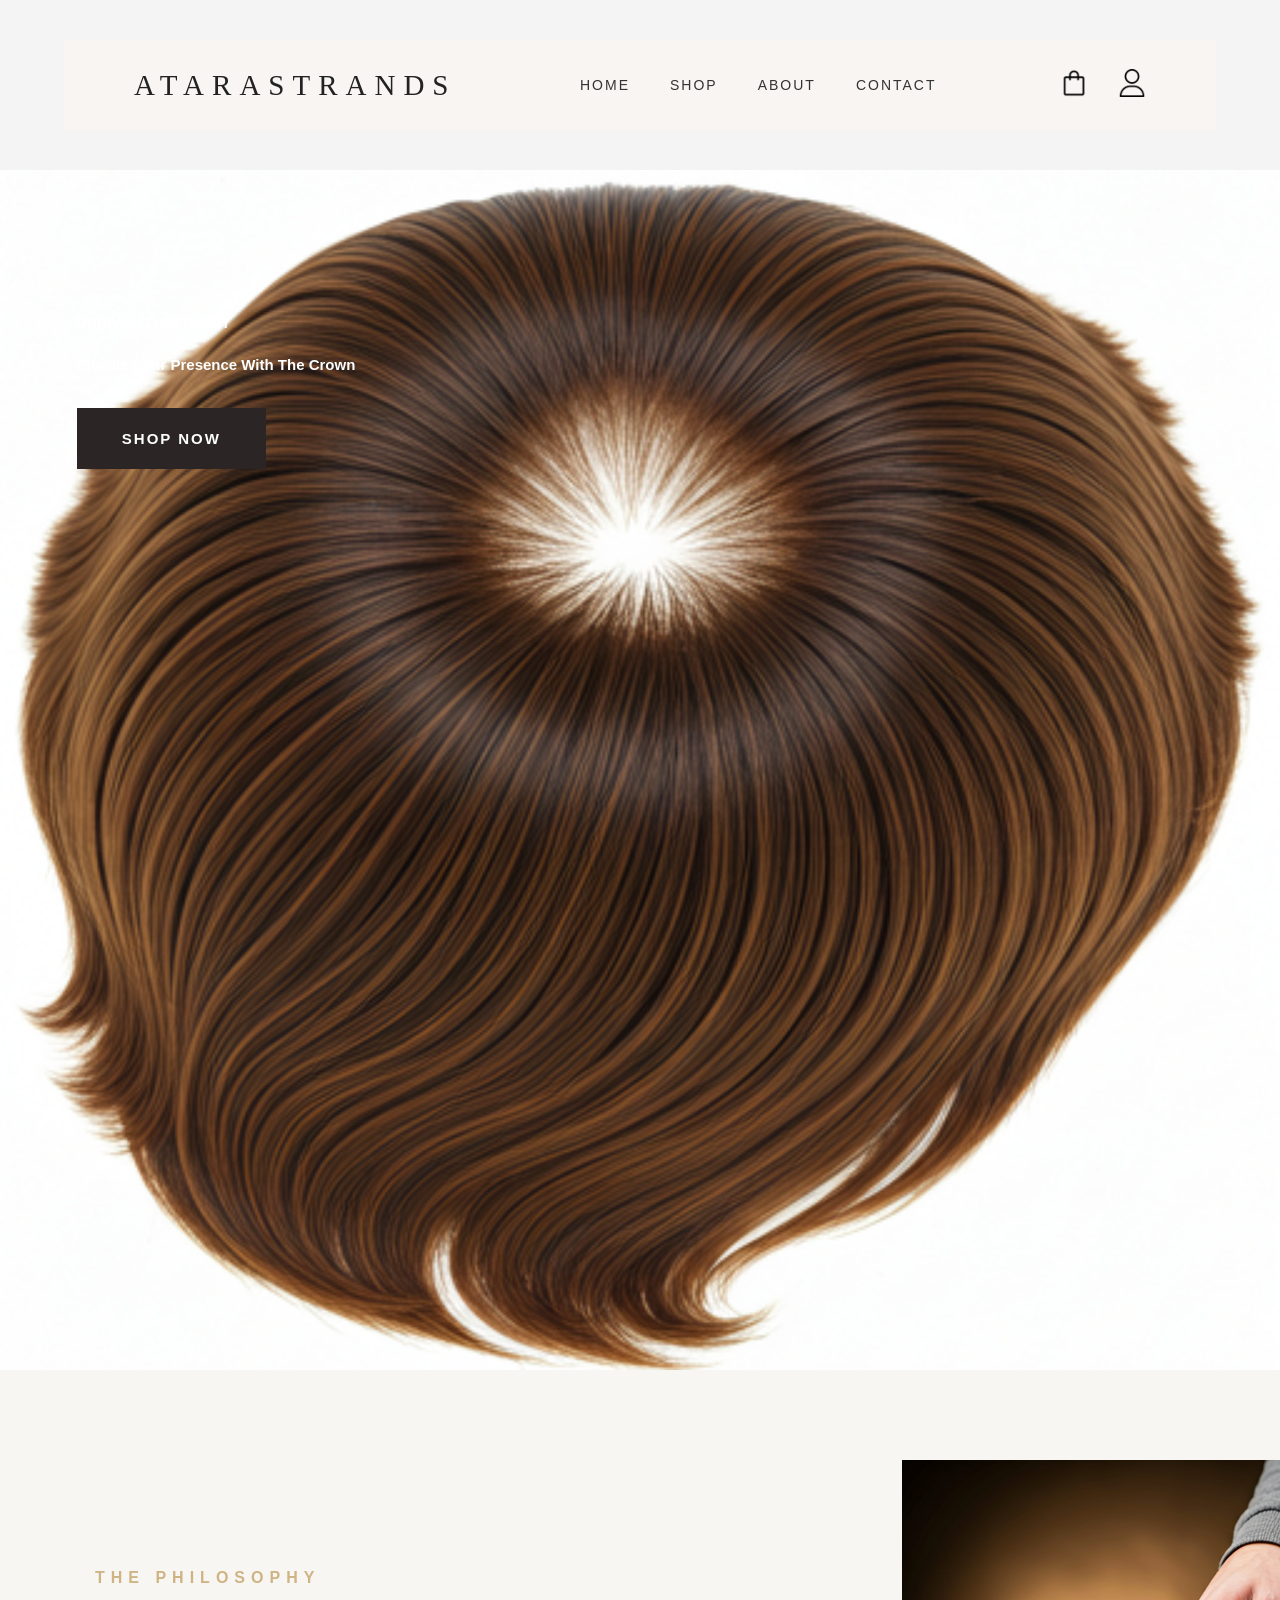
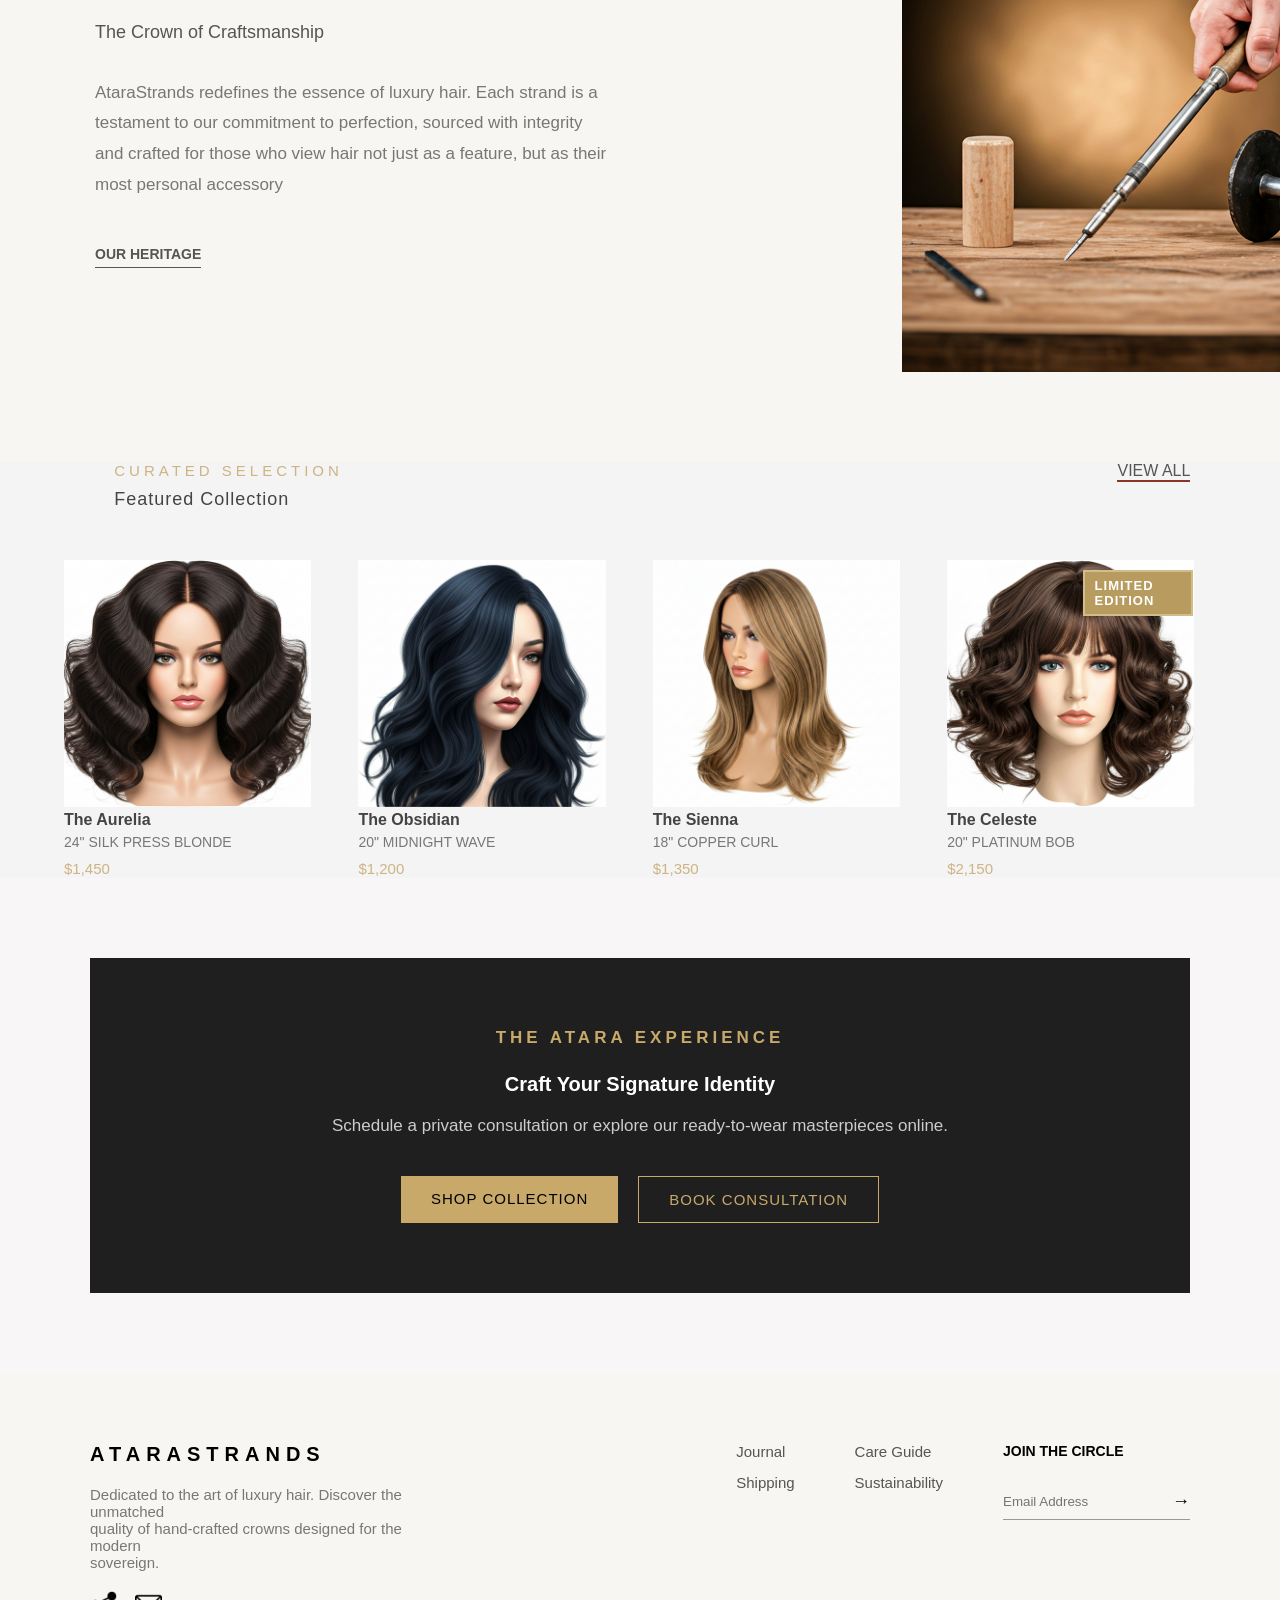
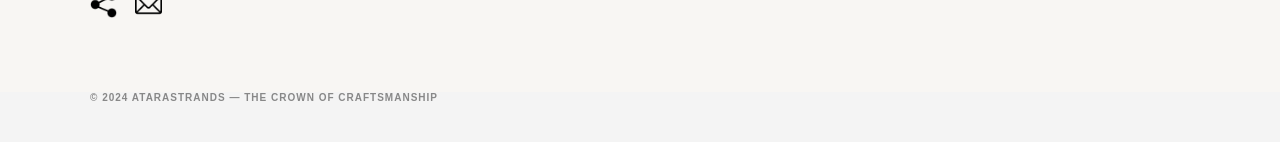
==== index.html @ b2fad08d "Initial commit" ====
<!DOCTYPE html>
<html lang="en">
<head>
    <meta charset="UTF-8">
    <meta name="viewport" content="width=device-width, initial-scale=1.0">
    <title>Atara Strands</title>
    <link rel="stylesheet" href="index.css">
    <link rel="stylesheet" href="AtaraStrandsShop.css">
    <link rel="stylesheet" href="AtaraStrandsAbout.css">
    <link rel="stylesheet" href="AtaraStrandsContact.css">
</head>
<body>
    <div class="website-container">
        <header>
        <div class="navbar">
            <div class="navleft">ATARASTRANDS</div>
            <ul class="navlinks">
                <li><a href="index.html">HOME</a></li>
                <li><a href="AtaraStrandsShop.html">SHOP</a></li>
                <li><a href="AtaraStrandsAbout.html">ABOUT</a></li>
                <li><a href="AtaraStrandsContact.html">CONTACT</a></li>
            </ul>
            <div class="icons">
                <a href=""><img src="tools/market.png" class="cart" alt=""></a>
                <a href=""><img src="tools/user.png" class="profile" alt=""></a>
                
            </div>    
        </div>
    </header>
    </div>
    
    <section class="hero">
        <div class="hero-text">
            <h4>UNRIVALED ARTISTRY</h4>
            <h5>Elevate Your Presence With The Crown</h5>
            <button class="shop">SHOP NOW</button>
        </div>
    </section>
    <section class="philosophy">
        <div class="philosophy-text">
            <h2>THE PHILOSOPHY</h2>
            <h4>The Crown of Craftsmanship</h4>
            <p>AtaraStrands redefines the essence of luxury hair. Each strand is a <br>testament to our commitment to perfection, sourced with integrity <br>and crafted for those who view hair not just as a feature, but as their <br>most personal accessory</p>

            <a href="#" class="heritage">OUR HERITAGE</a>
        </div>
        <div class="philosophy-image">
            <img src="tools/Philosophy.png" alt="Craftmanship Image">
        </div>
    </section>
    <section class="collection-section">
        <div class="collection-header">
            <div>
                <h4>CURATED SELECTION</h4>
                <h2>Featured Collection</h2>
            </div>
            <a href="#" class="view-all">VIEW ALL</a>
        </div>

        <div class="products">
            <!-- product 1  -->
             <div class="product-card">
               <a href="" class="ease"><img src="tools/Aurelia.png" alt=""></a>
                <h3>The Aurelia</h3>
                <p>24" SILK PRESS BLONDE</p>
                <span>$1,450</span>
             </div>
            <!-- product 2  -->
             <div class="product-card">
                <a href="" class="ease"><img src="tools/Obsidian.png" alt=""></a>
                <h3>The Obsidian</h3>
                <p>20" MIDNIGHT WAVE</p>
                <span>$1,200</span>
             </div>
            <!-- product 3  -->
             <div class="product-card">
                <a href="" class="ease"><img src="tools/Sienna.png" alt=""></a>
                <h3>The Sienna</h3>
                <p>18" COPPER CURL</p>
                <span>$1,350</span>
             </div>
            <!-- product 4  -->
             <div class="product-card limited">
                <div class="badge">LIMITED EDITION</div>
                <a href="" class="ease"><img src="tools/The celeste.png" alt=""></a>
                <h3>The Celeste</h3>
                <p>20" PLATINUM BOB</p>
                <span>$2,150</span>
             </div>
        </div>
    </section>
    <section class="cta-section">
        <div class="cta-box">
            <h4>THE ATARA EXPERIENCE</h4>
            <h2>Craft Your Signature Identity</h2>
            <p>Schedule a private consultation or explore our ready-to-wear masterpieces online.</p>

            <div class="cta-buttons">
                <a href="#" class="btn primary">SHOP COLLECTION</a>
                <a href="#" class="btn outline">BOOK CONSULTATION</a>
            </div>
        </div>
    </section>

    <footer class="footer">
        <div class="footer-left">
            <h3>ATARASTRANDS</h3>
            <p>Dedicated to the art of luxury hair. Discover the unmatched <br>quality of hand-crafted crowns designed for the modern <br>sovereign.</p>
            <div class="socials">
                <a href=""><img src="tools/share.png" class="social-link" alt=""></a>
                <a href=""><img src="tools/email.png" class="social-link" alt=""></a>
            </div>
        </div>
        <div class="footer-links">
            <div>
                <a href="">Journal</a>
                <a href="">Shipping</a>
            </div>
            <div>
                <a href="">Care Guide</a>
                <a href="">Sustainability</a>
            </div>
            <div class="footer-newsletter">
                <h4>JOIN THE CIRCLE</h4>
                <div class="newsletter-input">
                    <input type="email" placeholder="Email Address"><a href=""></a>
                    <button>→</button>
                </div>
            </div>
        </div> 
    </footer>
     <p class="footer-copy">© 2024 ATARASTRANDS — THE CROWN OF CRAFTSMANSHIP</p>
    
</body>
</html>
---- index.css ----
* {
    margin: 0;
    padding: 0;
    box-sizing: border-box;
}
body {
    background-color: #f4f4f4;
    font-family: Arial, sans-serif;
}
.website-container {
    width: 90%;
    margin: 40px auto;
    /* border: 8px solid #9aa0a6; */
    overflow: hidden;
    background-color: white;
}
.navbar {
    height: 90px;
    display: flex;
    align-items: center;
    justify-content: space-between;
    padding: 0 70px;
    background-color: #f8f5f2;
}
.navleft {
    font-family: Georgia, Times, serif;
    font-size: 29px;
    letter-spacing: 8px;
    color: #222;
}
.navlinks {
    display: flex;
    gap: 40px;
    list-style-type: none;
}
.navlinks a {
    text-decoration: none;
    font-size: 14px;
    letter-spacing: 2px;
    color: #333;   
}
.navlinks a:hover {
    color: rgb(200, 191, 60);
}
.icons {
    display: flex;
    gap: 30px;
}
.cart {
    width: 28px;
    cursor: pointer;
}
.profile {
    width: 28px;
    cursor: pointer;
}
.hero {
    height: 1200px;
    background-image: url(tools/hair.png);
    background-size: cover;
    background-repeat: no-repeat;
    background-position: center;
}
.hero-text {
    position: absolute;
    top: 35%;
    left: 6%;
    color: white;
}
h4 {
    font-size: 14px;
    margin-bottom: 25px;
    font-weight: bold;
}
h5 {
    font-size: 15px;
    margin-bottom: 35px;
    font-weight: bold;
}
.shop {
    background-color: #2b2525;
    color: white;
    border: none;
    padding: 22px 45px;
    font-size: 15px;
    font-weight: bold;
    letter-spacing: 2px;
    cursor: pointer;
}
.shop:hover {
    background-color: rgb(200, 191, 60);
}
.philosophy {
    min-height: 650px;
    display: flex;
    align-items: center;
    justify-content: space-between;
    gap: 80px;
    padding: 90px 95px;
    background-color: #f8f6f3;
}
.philosophy-text {
    width: 62%;
}
.philosophy-text h2 {
    font-size: 16px;
    letter-spacing: 6px;
    color: #ceb383;
    margin-bottom: 35px;
}
.philosophy-text h4 {
    font-size: 18px;
    color: #555;
    margin-bottom: 35px;
    font-weight: 400;
}
.philosophy-text p {
    font-size: 17px;
    line-height: 1.8;
    color: #777;
    margin-bottom: 45px;
}
.philosophy-text a {
    text-decoration: none;
    color: #555;
    font-size: 14px;
    font-weight: bold;
    border-bottom: 1px solid #555;
    padding-bottom: 5px;
}
.heritage:hover {
    color: #c8a96a;
}
.philosophy-image {
    width: 26%;
}
.philosophy-image img {
    /* width: 100%; */
    display: block;
}
.collection-header {
    display: flex;
    justify-content: space-between;
    align-items: flex-start;
    margin-bottom: 50px;
    /* margin: auto; */
}
.collection-header h4 {
    font-size: 15px;
    font-weight: 400;
    letter-spacing: 4px;
    color: #ceb383;
    margin-bottom: 10px;
    position: relative;
    left: 50%;
}
.collection-header h2 {
    font-size: 18px;
    font-weight: 400;
    letter-spacing: 1px;
    color: #444;
    position: relative;
    left: 50%;
}
.view-all {
    text-decoration: none;
    font-size: 16px;
    color: #555;
    border-bottom: 2px solid #8d3429;
    /* padding-bottom: 4px; */
    position: relative;
    right: 7%;
}
.view-all:hover {
    color: #b89b5e;
}
.products {
    display: flex;
    /* gap: 40px; */
}
.product-card {
    width: 23%;
    position: relative;
    left: 5%;
}
.product-card img {
    width: 84%;   
}
.product-card h3 {
    font-size: 16px;
    color: #444;
    margin-bottom: 5px;
}
.product-card p {
    font-size: 14px;
    color: #777;
    margin-bottom: 10px;
}
.product-card span {
    font-size: 15px;
    color: #ceb383;
}
/* badge */
.product-card.limited .badge {
    position: absolute;
    top: 10px;
    right: 49px;
    background-color: #b89b5e;
    color: white;
    font-size: 13px;
    padding: 6px 10px;
    letter-spacing: 1px;
}
.cta-section {
    background-color: #f8f6f6;
    padding: 80px 90px;
}
.cta-box {
    background-color: #1f1f1f;
    color: white;
    text-align: center;
    padding: 70px 20px;
}
.cta-box h4 {
    letter-spacing: 4px;
    font-size: 17px;
    color: #c8a96a;
    /* margin-bottom: 20px; */
}
.cta-box h2 {
    font-size: 20px;
    margin-bottom: 20px;
}
.cta-box p {
    font-size: 17px;
    color: #ccc;
    margin-bottom: 40px;
}
.cta-buttons {
    display: flex;
    justify-content: center;
    gap: 20px;
}
.btn {
    padding: 14px 30px;
    font-size: 15px;
    text-decoration: none;
    letter-spacing: 1px;
}
.btn.primary {
    background-color: #c8a96a;
    color: black;
}
.btn.primary:hover {
    background-color: white;
}
.btn.outline {
    border: 1px solid #c8a96a;
    color: #c8a96a;
}
.btn.outline:hover {
    background-color: #c8a96a;
    color: black;
}
 /* footer */
 .footer {
    display: flex;
    justify-content: space-between;
    padding: 70px 90px;
    background-color: #f8f6f3;
    /* gap: 60px; */
 }
 .footer-left {
    width: 30%;
 }
 .footer-left h3 {
    letter-spacing: 6px;
    font-size: 20px;
    margin-bottom: 20px;
 }
 .footer p {
    font-size: 15px;
    color: #777;
    margin-bottom: 20px;
 }
 .socials {
    display: flex;
    gap: 18px;
 }
 .social-link {
    width: 27px;
 }
 .footer-links {
    display: flex;
    gap: 60px;
 }
 .footer-links a {
    display: block;
    font-size: 15px;
    color: #555;
    margin-bottom: 14px;
    text-decoration: none;
 }
 .footer-links a:hover {
    color: #c8a96a;
 }
 /* .footer-newsletter {
    width: 10%;
 } */
 .footer-newsletter h4 {
    font-size: 14px;
    /* margin-bottom: 20px; */
 }
 .newsletter-input {
    display: flex;
    border-bottom: 1px solid #999;
 }
 .newsletter-input input {
    border: none;
    outline: none;
    flex: 1;
    padding: 10px 0;
    background: transparent;
 }
 .newsletter-input button {
    border: none;
    background: none;
    cursor: pointer;
    font-size: 18px;
 }
 .newsletter-input button:hover {
    color: #b89b5e;
 }
 .footer-copy {
    height: 50px;
    margin-left: 90px;
    font-weight: bold;
    font-size: 10px;
    letter-spacing: 1px;
    color: #888;
 }
 /* MEDIA RESPONSIVENESS  */
 /* 1024 */
 @media (max-width: 1024px) {
    .hero {
        height: 600px;
    }
    .philosophy,
    .footer {
        padding: 70px 50px;
    }
    .philosophy,
    .philosophy-image {
        width: 100%;
    }
    .products {
        gap: 25px;
    }
 }
 /* 768 */
 @media (max-width: 768px) {
    .website-container,
    .shop-page, 
    .contact-page {
        width: 100%;
        margin: 0;
        border: none;
    }
    
    .navbar {
        height: auto;
        padding: 25px;
        flex-direction: column;
        gap: 20px;
    }
    .navleft {
        font-size: 18px;
        letter-spacing: 5px;
        text-align: center;
    }
    .navlinks {
        flex-wrap: wrap;
        justify-content: center;
        gap: 20px;
    
    }
    .icons {
        gap: 18px;
    }
    .hero {
        height: 500px;
        background-position: center;
    }
    .hero-text {
        left: 20%;
        top: 35%;
    }
    .hero-text h2 {
        font-size: 18px;
    }
    .philosophy {
        flex-direction: column;
        padding: 60px 25px;
    }
    .philosophy,
    .philosophy-image {
        width: 100%;
    }
     /* .philosophy-image img {
        height: 350px;
    }   */
    .collection  {
        padding: 60px 25px;
    }
    .product-card.limited .badge {
        left: 20%;
        padding: 2px 5px;
    }
    .cta-section {
        padding: 60px 25px;
    }
    .cta-buttons {
        flex-direction: column;
    }
    .footer {
        flex-direction: column;
        padding: 60px 25px;
    }
    .footer-left, 
    .footer-newsletter {
        width: 100%;
    }
    .footer-links {
        flex-direction: column;
        gap: 15px;
        padding: 25px;
    }
    .footer-copy {
        position: static;
        transform: none;
    }   
}
/* 480 */
@media (max-width: 480px) {
    .navbar {
        padding: 20px 15px;
        gap: 15px;
    }
    .navleft {
        font-size: 15px;
        letter-spacing: 3px;
    }
    .navlinks {
        gap: 14px;
    }
    .navlinks a {
        font-size: 9px;
        letter-spacing: 1px;
    }
    .cart {
        width: 18px;
        cursor: pointer;
    }
    .profile {
        width: 18px;
        cursor: pointer;
    }
    .hero {
        height:400px
    }
    .hero-text {
        left: 20px;
        top: 32%;
    }
    .hero-text h5 {
        font-size: 11px;
    }
    .hero-text h2 {
        font-size: 16px;
        width: 220px;
        line-height: 1.5;
    }
    .hero-text .shop {
        padding: 14px 25px;
        font-size: 11px;
    }
    .philosophy,
    .collection-section,
    .cta-section {
        padding: 50px 18px;
    }
    .philosophy-text h2,
    .collection-header h2 {
        font-size: 24px;
    }
    .philosophy-text p {
        font-size: 14px;
    }
    .philosophy-image img {
        height: 400px;
    }
    .collection-header h4 {
        font-size: 12px;
        letter-spacing: 2px;
    }
    .collection-header h2 {
        font-size: 14px;
        letter-spacing: 1px;
    }
    .view-all {
        font-size: 12px;
    }
    .product-card img {
        width: 77%;   
    }
    .product-card h3 {
        font-size: 13px;
    }
    .product-card p {
        font-size: 11px;
    }
    .product-card span {
        font-size: 11px;
    }
    /* badge */
    .product-card.limited .badge {
        position: absolute;
        border: none;
        background: none;
        color: #c8a96a;
        font-size: 10px;
        letter-spacing: 1px;
    }
    .cta-box {
        padding: 45px 20px;
    }
    .cta-box h2 {
        font-size: 22px;
        line-height: 1.4;
    }
    .cta-buttons .btn {
        /* width: 100px; */
        text-align: center;
    }
    .footer {
        padding: 50px 18px;
    }
    .footer-links {
        flex-direction: column;
        gap: 25px;
    }
    .footer-copy {
        font-size: 9px;
        text-align: center;
    }
}
---- AtaraStrandsShop.css ----
.shop-page {
    width: 95%;
    margin: 40px auto;
    padding: 35px 55px;
    border: 0 solid #9aa0a6;
    background-color: #f8f6f3;
    font-family: arial, sans-serif;
    color: #2d2730;
}
.search {
    width: 28px;
    cursor: pointer;
}
.search:hover {
    color: #ceb383;
}
.shop-hero {
    margin-bottom: 40px;
}
.shop-hero h1 {
    font-family: Georgia, serif;
    font-size: 68px;
    font-weight: normal;
    margin: 10px;
}
.shop-hero p {
    width: 520px;
    font-size: 18px;
    line-height: 1.5;
    color: #555;
}
.shop-content {
    display: flex;
    gap: 60px;
    align-items: flex-start;
}
.filters {
    width: 210px;
    flex-shrink: 0;
}
.filter-group {
    margin-bottom: 50px;
}
.filter-group h4,
.price-row h4 {
    font-size: 15px;
    letter-spacing: 1px;
    margin-bottom: 15px;
}
.filter-group label {
    display: block;
    margin-bottom: 13px;
    font-size: 17px;
    color: #555;
}
.filter-group label:hover {
    color: #ceb383;
    text-decoration: underline;
}
.length-options {
    display: grid;
    grid-template-columns: 1fr 1fr;
    gap: 14px;
}
.length-options button {
    background: transparent;
    border: 1px solid #ccc;
    padding: 9px 25px;
    cursor: pointer;
}
.price-row {
    display: flex;
    justify-content: space-between;
    font-size: 15px;
}
input[type="range"] {
    width: 100%;
}
.clear-btn {
    width: 100%;
    padding: 22px;
    background-color: #222027;
    color: white;
    border: none;
    font-weight: bold;
    cursor: pointer;
}
.clear-btn:hover {
    color: #222027;
    background-color: #c9b28b;
}
.products-grid {
    flex: 1;
    display: grid;
    grid-template-columns: repeat(3, 1fr);
    gap: 65px 45px;
}
.shop-card {
    position: relative;
}
.shop-card img {
    width: 70%;
    height: 350px;
    object-fit: cover;
    /* margin-bottom: 18px; */
}
.shop-card h3 {
    font-family: georgia, serif;
    font-size: 20px;
    font-weight: normal;
    /* margin-bottom: 5px; */
}
.shop-card p {
    font-size: 14px;
    letter-spacing: 1px;
    margin-bottom: 5px;
}
.shop-card span {
    display: block;
    margin-bottom: 18px;
    color: #c9b28b;
}
.shop-card button {
    width: 70%;
    padding: 14px;
    background: transparent;
    color: #d1bd8a;
    border: 1px solid #ddd;
    font-size: 13px;
    letter-spacing: 1px;
    cursor: pointer;
}
.shop-card button:hover {
    color: white;
    background-color: #222027;
}
.badge {
    position: absolute;
    /* top: 10px; */
    left: 46%;
    background: transparent;
    padding: 5px 10px;
    font-size: 12px;
    font-weight: bold;
    letter-spacing: 1px;
    border: 2px solid #d1bd8a;
    color: #d1bd8a;
}
.shop-bottom {
    margin-left: 270px;
    margin-top: 80px;
    display: flex;
    justify-content: space-between;
}
.shop-bottom p {
    letter-spacing: 2px;
    font-size: 17px;
}
.pagination {
    display: flex;
    gap: 22px;
}
.pagination a {
    text-decoration: none;
    color: #555;
}
.pagination a:hover {
    text-decoration: underline;
    color: #d1bd8a;
}
.shop-footer {
    display: flex;
    justify-content: space-between;
    margin-top: 130px;
    padding-bottom: 80px;
}
.footer-brand {
    width: 360px;
}
.footer-brand h3 {
    font-family: Georgia,  serif;
    font-size: 24px;
    letter-spacing: 2px;
    margin-bottom: 25px;
}
.footer-brand p {
    line-height: 1.6;
    color: #555;
}
.footer-column h4 {
    font-size: 13px;
    letter-spacing: 2px;
    margin-bottom: 25px;
}
.footer-column a {
    display: block;
    text-decoration: none;
    color: #555;
    margin-bottom: 13px;
}
.footer-column a:hover {
    color: #c9b28b;
}
.footer-end {
    border-top: 1px solid #ddd;
    padding-top: 25px;
    display: flex;
    justify-content: space-between;
    font-size: 11px;
    letter-spacing: 2px;
    color: #777;
}
/* MEDIA RESPONSIVENESS  */
@media (max-width: 1024px) {
    .shop-page {
        padding: 30px;
    }
    .products-grid {
        grid-template-columns: repeat(2, 1fr);
    }
    .shop-hero h1 {
        font-size: 52px;
    }
}
@media (max-width: 768px) {
    .shop-page {
        padding: 25px;
    }
    .shop-hero {
        text-align: center;
    }
    .shop-hero h1 {
        font-size: 42px;
    }
    .shop-hero p {
        width: 100%;
    }
    .shop-content {
        flex-direction: column;
        gap: 40px;
    }
    .filters {
        width: 100%;
    }
    .products-grid {
        grid-template-columns: repeat(2, 1fr);
        gap: 50px;
    }
    .shop-bottom {
        margin-left: 0;
        flex-direction: column;
        gap: 40px;
    }
    .shop-footer {
        flex-direction: column;
        gap: 40px;
    }
    .footer-brand {
        width: 100%;
    }
}
/* 480 */
@media (max-width: 480px) {
    .search {
        width: 18px;
        cursor: pointer;
    }
    .shop-page {
        padding: 18px;
    }
    .shop-hero {
        margin-bottom: 30px;
    }
    .shop-hero h1 {
        font-size: 34px;
    }
    .shop-hero p {
        font-size: 14px;
    }
    .filters {
        width: 100%;
    }
    .filter-group label {
        font-size: 13px;
    }
    .length-options button {
        padding: 8px;
        font-size: 11px;
    }
    .clear-btn {
        padding: 18px;
        font-size: 11px;
    }
    .shop-card img {
        height: 250px;
        width: 100%;
    }
    .badge {
        left: 46%;
        background: transparent;
        padding: 2px 5px;
        font-size: 13px;
        border: 1px solid #ad9f7c;
        color: rgb(1, 1, 1);
    }
    .shop-card h3 {
        font-size: 18px;
    }
    .shop-card button {
        padding: 12px;
        font-size: 9px;
    }
    .shop-bottom p {
        font-size: 11px;
    }
    .pagination {
        gap: 15px;
    }
    .shop-footer {
        margin-bottom: 80px;
        padding-bottom: 50px;
    }
    .footer-brand h3 {
        font-size: 20px;
    }
    .footer-end {
        font-size: 9px;
        text-align: center;
    }
}
---- AtaraStrandsAbout.css ----
section {
    overflow: hidden;
}
.about-hero {
    height: 180vh;
    background-image: url(tools/AtaraQueen.png);
    background-size: cover;
    background-repeat: no-repeat;
    display: flex;
    align-items: center;
    justify-content: center;
    text-align: center;
    color: white;
}
.hero-text2 h5 {
    font-size: 20px;
    letter-spacing: 1px;
}
.hero-text2 h1 {
    font-family: georgia, serif;
    font-size: 62px;
    line-height: 1.1;
}
/* MISSION */
.mission-section {
    display: flex;
    justify-content: space-between;
    gap: 100px;
    padding: 120px 100px;
}
.mission-text {
    width: 45%;
}
.mission-text h5,
.craft-top h5,
.values-text h5 {
    font-size: 12px;
    letter-spacing: 1px;
    color: #ad8d2f;
    margin-bottom: 25px;
}
.mission-text h2,
.craft-top h2,
.values-text h2 {
    font-size: 42px;
    font-family: georgia, serif;
    font-weight: normal;
    line-height: 1.15;
    margin-bottom: 35px;
}
.mission-text p {
    font-size: 15px;
    line-height: 1.7;
    color: #555;
    margin-bottom: 25px;
}
.mission.image {
    width: 42%;
    }
.mission.image img {
    width: 100%;
    height: 520px;
}
/* CRAFT */
.craft-section {
    padding: 90px 100px;
    background-color: #ecece8;
}
.craft-top {
    display: flex;
    justify-content: space-between;
    margin-bottom: 60px;
}
.craft-top p {
    line-height: 1.6;
    color: #555;
}
.craft-cards {
    display: grid;
    grid-template-columns: repeat(3, 1fr);
    gap: 85px;
}
.craft-card img {
    margin-bottom: 20px;
}
.craft-card h3 {
    font-family: Georgia, serif;
    font-size: 26px;
    font-weight: normal;
    margin-bottom: 10px;
    color: black;
}
.craft-card p {
    font-size: 16px;
    line-height: 1.7;
    color: #767474;
}
/* VALUES */
.values-section {
    display: flex;
    align-items: center;
    gap: 100px;
    padding: 110px 100px;
}
.values-image,
.values-text {
    width: 50%;
}
.values-image img {
    width: 70%;
}
.value-item {
    display: flex;
    gap: 35px;
    margin-bottom: 35px;
}
.value-item span {
    font-family: Georgia, serif;
    font-size: 44px;
    color: #c9c1b7;
}
.value-item span:hover {
    color: #c0925a;
}
.value-item h4 {
    font-size: 18px;
    margin-bottom: 8px;
}
.value-item p {
    color: #555;
    font-size: 18px;
    line-height: 1.5;
}
/* QUOTE  */
.quote-selection {
    padding: 120px 180px 80px;
    text-align: center;
}
.quote-mark {
    font-family: georgia, serif;
    font-size: 85px;
    color: #b99b62;
}
.quote-selection p {
    font-family: Georgia, serif;
    font-size: 18px;
    font-style: italic;
    line-height: 1.9;
    margin-bottom: 25px;
}
.quote-selection h5 {
    font-size: 14px;
    letter-spacing: 1px;
}
/* CTA  */
.about-cta1 {
    padding: 90px 100px 120px;
    text-align: center;
}
.about-cta1 h2 {
    font-weight: normal;
    color: black;
    font-size: 40px;
    font-family: Georgia, serif;
    margin-bottom: 30px;
}
.about-cta1 p {
    width: 560px;
    margin: 0 auto 40px;
    line-height: 1.6;
    color: #555;
}
.cta-buttons1 {
    display: flex;
    justify-content: center;
    gap: 20px;
}
.cta-buttons1 a {
    text-decoration: none;
    padding: 18px 45px;
    font-size: 15px;
}
.dark-btn {
    background-color: #222;
    color: white;
}
.dark-btn:hover {
    background-color: #af8e51;
}
.light-btn {
    border: 1px solid #444;
    color: #222;
}
.light-btn:hover {
    background-color: #222;
    color: white;
}
.about-footer {
    display: flex;
    justify-content: space-between;
    gap: 60px;
    padding: 80px 90px;
}
.footer-brand1 {
    width: 320px;
}
.footer-brand1 h3 {
    font-family: Georgia, serif;
    font-size: 24px;
    margin-bottom: 20px;
}
.footer-brand1 p {
    line-height: 1.6;
    color: #555;
}
.footer-column1 h4 {
    font-size: 15px;
    letter-spacing: 2px;
    margin-bottom: 20px;
}
.footer-column1 a {
    display: block;
    text-decoration: none;
    color: #555;
    margin-bottom: 12px;
}
.footer-column1 a:hover {
    color: #ad8d2f;
}
.footer-social img {
    margin-left: 15px;
    width: 28px;
}
.footer-social p {
    margin-top: 25px;
    font-size: 12px;
    letter-spacing: 1px;
}
/* MEDIA RESPONSIVENESS  */
@media (max-width: 1024px) {
    .about-hero {
        /* height: 180vh; */
        background-position: center;
    }
    .hero-text2 h2 {
        font-size: 52px;
    }
    .mission-section,
    .values-section {
        gap: 60px;
        padding: 90px 60px;
    }
    .craft-cards {
        grid-template-columns: repeat(2, 1fr);
        gap: 45px;
    }
    .craft-card img {
        width: 100%;
    }
}
@media (max-width: 768px) {
    .hero-text2 h5 {
        font-size: 15px;
    }
    .hero-text2 h1 {
        font-size: 38px;
    }
    .mission-section,
    .values-section {
        flex-direction: column;
        padding: 60px 25px;
    }
    .mission-text,
    .mission.image,
    .values-image,
    .values-text {
        width: 100%;
    }
    .mission-text h2,
    .craft-top h2,
    .values-text h2,
    .about-cta h2 {
        font-size: 36px;
    }
    .craft-section {
        padding: 60px 25px;
    }
    .craft-top {
        flex-direction: column;
        gap: 25px;
    }
    .craft-top p {
        width: 100%;
    }
    .craft-cards {
        grid-template-columns: repeat(3, 1fr);
    }
    .craft-card img {
        width: 100%;
    }
    .quote-selection {
        padding: 70px 25px;
    }
    .about-cta1 {
        padding: 70px 25px;
    }
    .about-cta1 p {
        width: 100%;
    }
    .cta-buttons1 {
        flex-direction: column;
    }
    .about-footer {
        flex-direction: column;
        padding: 60px 25px;
    }
    .footer-brand1 {
        width: 100%;
    }
    .footer-social {
        text-align: left;
    }
}
/* 480 */
@media (max-width: 480px) {
    
    .about-hero {
        height: 420px;
    }
    .hero-text2 h5 {
        font-size: 10px;
    }
    .hero-text2 h1 {
        font-size: 32px;
    }
    .mission-section,
    .craft-top,
    .values-section,
    .about-cta,
    .about-footer {
        padding: 50px 18px;
    }
    .mission-text h2,
    .craft-top h2,
    .values-text h2,
    .about-cta1 h2 {
        font-size: 28px;
    }
    .mission-text p,
    .craft-card p,
    .value-item p {
        font-size: 14px;
    }
    .mission-image img,
    .values-image img {
         width: 100%;
    }
    .craft-card h3 {
        font-size: 18px;
    }
    .value-item span {
        font-size: 35px;
    }
    .cta-buttons1  {
        width: 50%;
        margin-left: 25%;
    }
    .footer-brand1 h3 {
        font-size: 20px;
    }
}
---- AtaraStrandsContact.css ----
* {
    margin: 0;
    padding: 0;
    box-sizing: border-box;
}
.contact-page {
    width: 90%;
    margin: 40px auto;
    /* border: 8px solid #9aa0a6; */
    overflow: hidden;
    background-color: #f8f6f3;
}
.contact-hero {
    text-align: center;
    padding: 90px 20px 70px;
}
.contact-hero h1 {
    font-family: Georgia, serif;
    font-size: 58px;
    font-weight: normal;
    margin-bottom: 18px;
}
.contact-hero p {
    max-width: 620px;
    margin: auto;
    line-height: 1.6;
    color: #555;
}
.contact-section {
    display: flex;
    justify-content: space-between;
    gap: 90px;
    padding: 40px 90x 100px;
}
.contact-form {
    width: 55%;
}
.tag {
    display: inline-block;
    border: 1px solid #d8af57;
    padding: 4px 12px;
    font-size: 11px;
    letter-spacing: 1px;
    margin-bottom: 20px;
}
.contact-form h2 {
    font-family: Georgia, serif;
    font-size: 34px;
    font-weight: normal;
    margin-bottom: 35px;
}
.contact-form label {
    display: block;
    font-size: 14px;
    letter-spacing: 2px;
    margin-bottom: 8px;
    font-weight: bold;
}
.contact-form input,
.contact-form textarea {
    width: 100%;
    border: 1px solid #999;
    background: transparent;
    padding: 14px;
    margin-bottom: 28px;
    outline: none;
}
.contact-form textarea {
    height: 130px;
    resize: none;
}
.contact-form input:focus,
.contact-form textarea:focus {
    border-color: #222;
}
.contact-form button {
    background-color: #222;
    color: white;
    border: none;
    padding: 18px 45px;
    font-size: 11px;
    font-weight: bold;
    cursor: pointer;
}
.contact-form button:hover {
    background-color: #997f46;
}
.contact-info {
    width: 35%;
    background-color: #f1f0ed;
    padding: 45px;
}
.contact-info h4 {
    font-size: 14px;
    letter-spacing: 2px;
    margin-bottom: 35px;
}
.contact-info h5 {
    font-size: 12px;
    letter-spacing: 1px;
    margin-bottom: 8px;
    color: #777;
}
.contact-info p {
    margin-bottom: 38px;
    color: #444;
}
.contact-info img {
    /* width: 100%; */
    /* height: 230px; */
    margin-bottom: 25px;
}
.faq-section {
    padding: 90px;
}
.faq-section h2 {
    font-family: Georgia, serif;
    font-size: 42px;
    font-weight: normal;
    text-align: center;
    margin-bottom: 70px;
}
.faq-grid {
    display: grid;
    grid-template-columns: repeat(3, 1fr);
    gap: 70px;
}
.faq-card h3 {
    font-family: Georgia, serif;
    font-size: 28px;
    font-weight: normal;
    margin-bottom: 25px;
}
.faq-card h4 {
    font-size: 15px;
    margin: 25px 0 10px;
}
.faq-card p {
    color: #555;
    line-height: 1.6;
}
.contact-footer {
    display: flex;
    justify-content: space-between;
    padding: 90px;
}
.footer-brand {
    width: 360px;
}
.footer-brand h3 {
    font-family: Georgia, serif;
    font-size: 24px;
    margin-bottom: 20px;
}
.footer-brand em {
    display: block;
    margin-bottom: 25px;
}
.footer-brand p {
    color: #555;
    line-height: 1.6;
}
.footer-column2 h4 {
    font-size: 14px;
    letter-spacing: 2px;
    margin-bottom: 25px;
}
.footer-column2 a {
    display: block;
    text-decoration: none;
    color: #555;
    margin-bottom: 12px;
}
.footer-column2 a:hover {
    color: #997f46;
}
.footer-bottom {
    padding: 25px 90px;
    font-size: 11px;
    letter-spacing: 1px;
    color: #777;
}
/* MEDIA RESPONSIVENESS  */
@media (max-width: 1024px) {
    .contact-section {
        gap: 50px;
        padding: 40px 60px 90px;
    }
    .contact-info {
        width: 55%;
    }
    .contact-info img {
        width: 100%;
    }
    .faq-card {
        gap: 40px;
    }
}
@media (max-width: 768px) {
    .contact-hero {
        padding: 70px 25px 50px;
    }
    .contact-hero h1 {
        font-size: 42px;
    }
    .contact-section {
        flex-direction: column;
        padding: 40px 25px 70px;
    }
    .contact-form,
    .contact-info {
        width: 70%;
    }
    .contact-info img {
        width: 100%;
    }
    .faq-section {
        padding: 60px 25px;
    }
    .faq-section h2 {
        font-size: 36px;
    }
    .faq-grid {
        grid-template-columns: 1fr;
        gap: 45px;
    }
    .contact-footer {
        flex-direction: column;
        padding: 60px 25px;
    }
    .footer-brand {
        width: 100%;
    }
    .footer-bottom {
        padding: 25px;
    }
}
/* 480 */
@media (max-width: 480px) {
    .contact-hero {
        padding: 55px 18px 40px;
    }
    .contact-hero h1 {
        font-size: 34px;
    }
    .contact-hero p {
        font-size: 14px;
    }
    .contact-section {
        padding: 30px 18px 60px;
        gap: 35px;
    }
    .contact-form h2 {
        font-size: 28px;
        line-height: 1.3;
    }
    .contact-form,
    .contact-form textarea {
        padding: 12px;
        font-size: 14px;
    }
    .contact-form textarea {
        height: 100px;
    }
    .contact-info {
        width: 100%;
    }
    .faq-section {
        padding: 50px 18px;
    }
    .faq-section h2 {
        font-size: 30px;
        margin-bottom: 50px;
    }
    .faq-card h3 {
        font-size: 24px;
    }
    .faq-card p {
        font-size: 14px;
    }
    .contact-footer {
        padding: 50px 18px;
    }
    .footer-brand h3 {
        font-size: 20px;
    }
    .footer-bottom {
        padding: 20px 18px;
        text-align: center;
        font-size: 9px;
    }
}
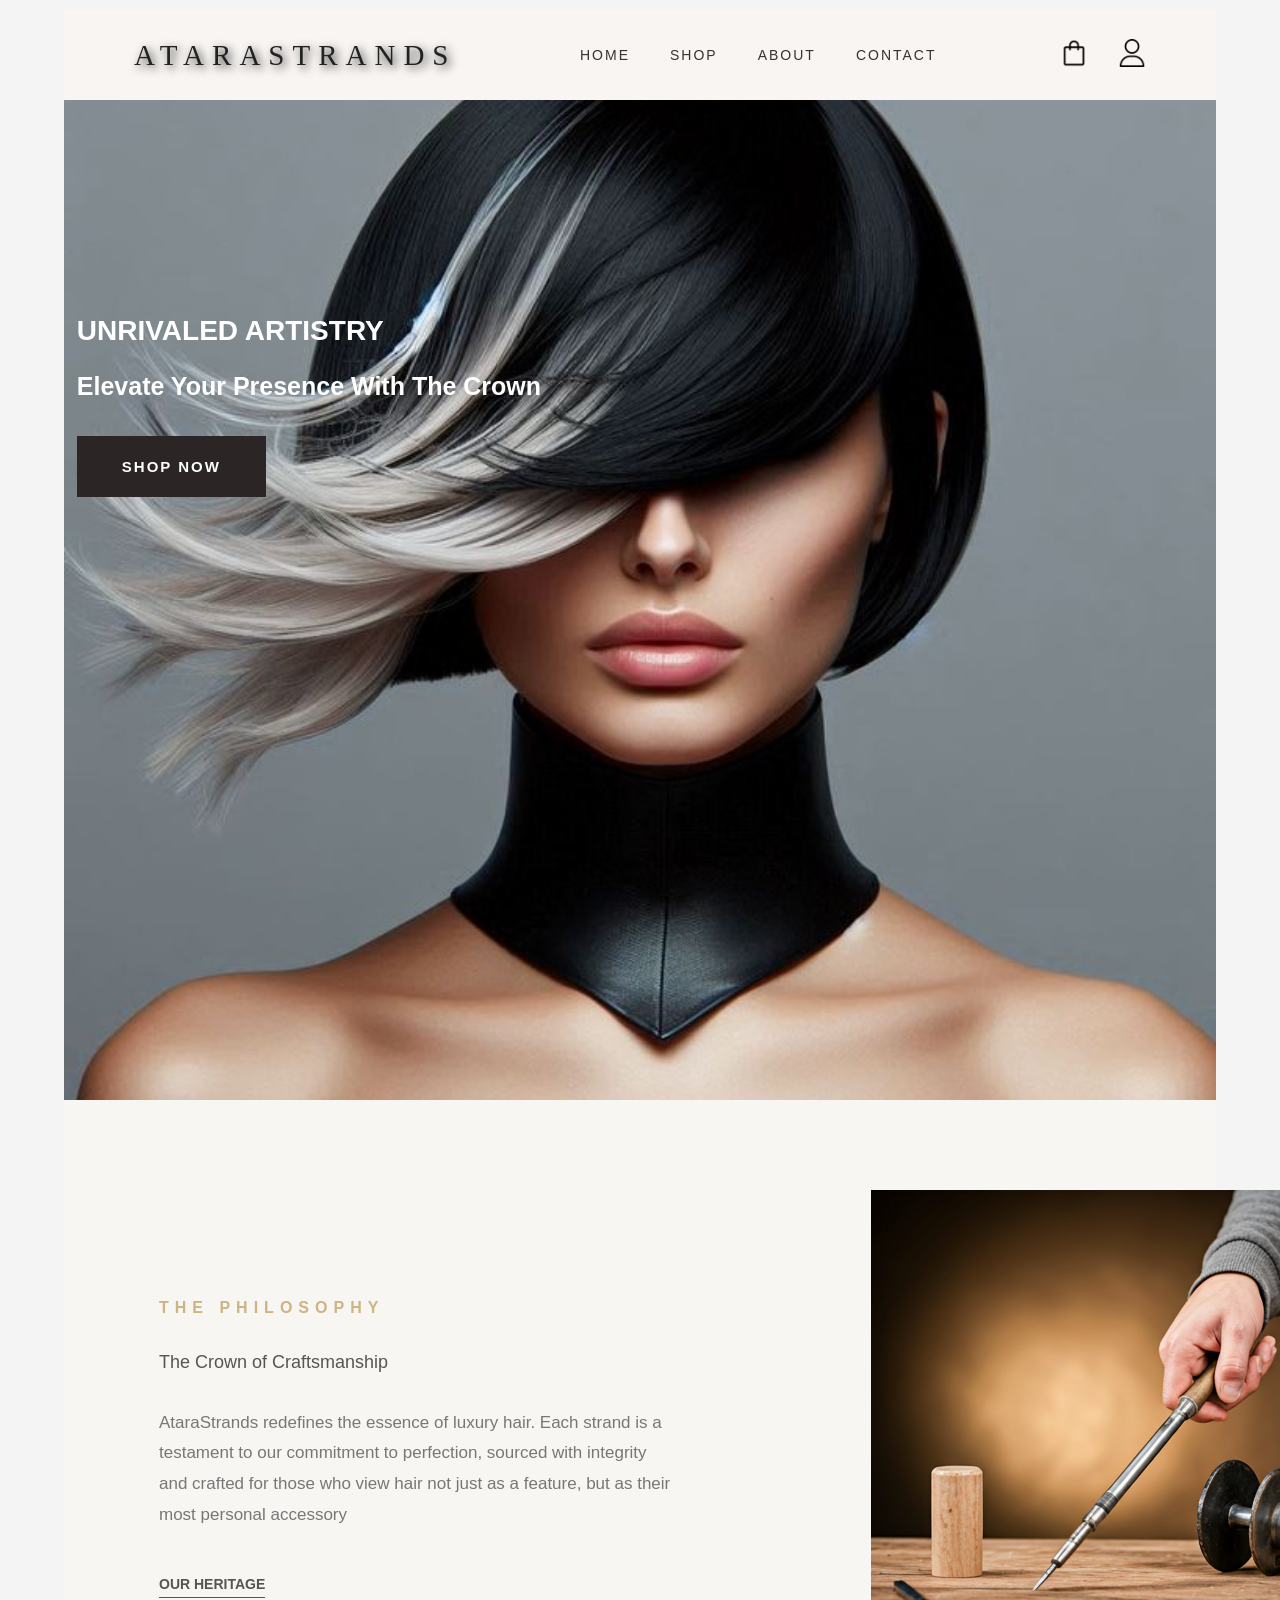
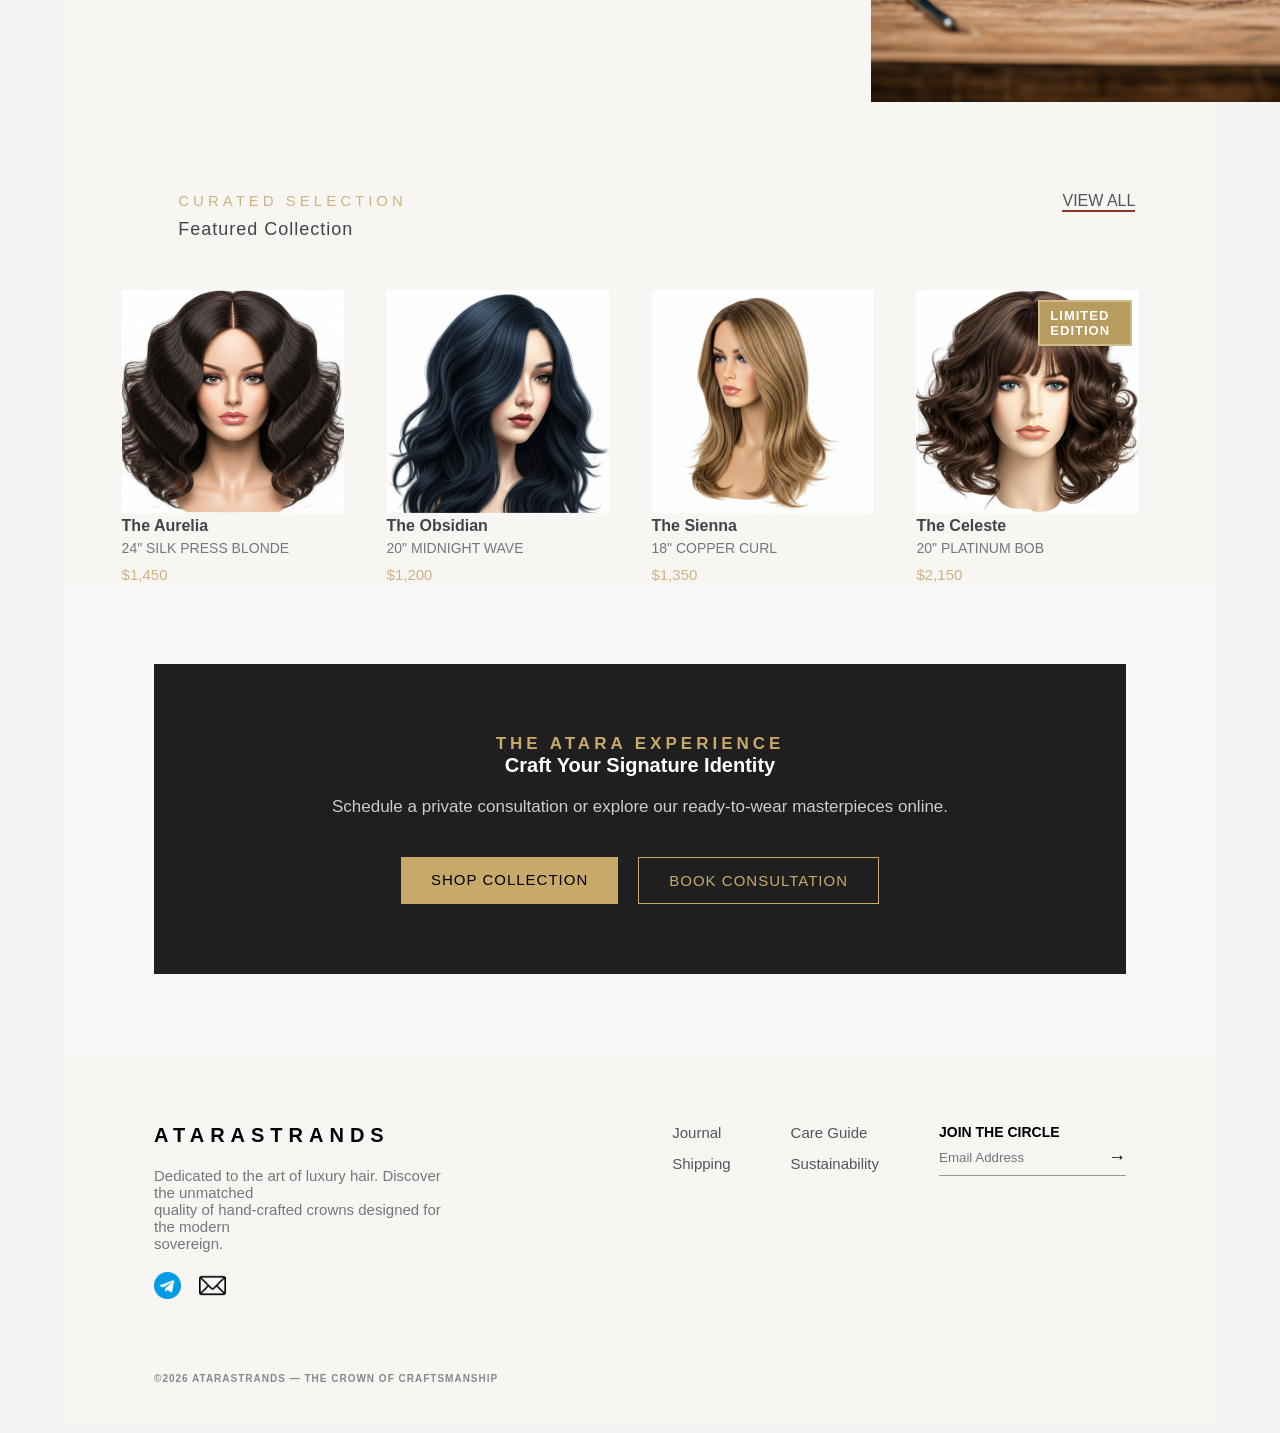
==== commit 23184348: "Updated pages layouts" ====
--- a/index.html
+++ b/index.html
@@ -23,20 +23,39 @@
             <div class="icons">
                 <a href=""><img src="tools/market.png" class="cart" alt=""></a>
                 <a href=""><img src="tools/user.png" class="profile" alt=""></a>
-                
+                <button class="sidebar-logo">=</button>
             </div>    
         </div>
-    </header>
-    </div>
+        </header>
+        <aside>
+            <div class="nav-sidebar">
+                <button class="close-sidebar">X</button>
+                <div class="sidebarnav">ATARASTRANDS</div>
+                <ul class="sidebar-links">
+                    <li><a href="index.html">HOME</a></li>
+                    <li><a href="AtaraStrandsShop.html">SHOP</a></li>
+                    <li><a href="AtaraStrandsAbout.html">ABOUT</a></li>
+                    <li><a href="AtaraStrandsContact.html">CONTACT</a></li>
+                </ul>
+                <div class="medias">
+                    <a href="https://t.me/BoluwatifeImmanuel"><img src="tools/telegram.png" alt=""></a>
+                    <a href=""><img src="tools/email.png" alt=""></a>
+                    <a href=""><img src="tools/website.png" alt=""></a>
+                    <a href="https://wa.me/+2348161796409"><img src="tools/whatsapp.png" alt=""></a>
+                </div>
+                <p class="footer-copysidebar">©<span class="year"></span> ATARASTRANDS — THE CROWN OF CRAFTSMANSHIP</p>
+            </div>
+        </aside>
     
-    <section class="hero">
+    
+        <section class="hero">
         <div class="hero-text">
             <h4>UNRIVALED ARTISTRY</h4>
             <h5>Elevate Your Presence With The Crown</h5>
-            <button class="shop">SHOP NOW</button>
+            <a href="AtaraStrandsShop.html"><button class="shop">SHOP NOW</button></a>
         </div>
-    </section>
-    <section class="philosophy">
+        </section>
+        <section class="philosophy">
         <div class="philosophy-text">
             <h2>THE PHILOSOPHY</h2>
             <h4>The Crown of Craftsmanship</h4>
@@ -47,34 +66,34 @@
         <div class="philosophy-image">
             <img src="tools/Philosophy.png" alt="Craftmanship Image">
         </div>
-    </section>
-    <section class="collection-section">
+        </section>
+        <section class="collection-section">
         <div class="collection-header">
             <div>
                 <h4>CURATED SELECTION</h4>
                 <h2>Featured Collection</h2>
             </div>
-            <a href="#" class="view-all">VIEW ALL</a>
+            <a href="AtaraStrandsShop.html" class="view-all">VIEW ALL</a>
         </div>
 
         <div class="products">
             <!-- product 1  -->
              <div class="product-card">
-               <a href="" class="ease"><img src="tools/Aurelia.png" alt=""></a>
+               <a href="AtaraStrandsShop.html" class="ease"><img src="tools/Aurelia.png" alt=""></a>
                 <h3>The Aurelia</h3>
                 <p>24" SILK PRESS BLONDE</p>
                 <span>$1,450</span>
              </div>
             <!-- product 2  -->
              <div class="product-card">
-                <a href="" class="ease"><img src="tools/Obsidian.png" alt=""></a>
+                <a href="AtaraStrandsShop.html" class="ease"><img src="tools/Obsidian.png" alt=""></a>
                 <h3>The Obsidian</h3>
                 <p>20" MIDNIGHT WAVE</p>
                 <span>$1,200</span>
              </div>
             <!-- product 3  -->
              <div class="product-card">
-                <a href="" class="ease"><img src="tools/Sienna.png" alt=""></a>
+                <a href="AtaraStrandsShop.html" class="ease"><img src="tools/Sienna.png" alt=""></a>
                 <h3>The Sienna</h3>
                 <p>18" COPPER CURL</p>
                 <span>$1,350</span>
@@ -82,33 +101,33 @@
             <!-- product 4  -->
              <div class="product-card limited">
                 <div class="badge">LIMITED EDITION</div>
-                <a href="" class="ease"><img src="tools/The celeste.png" alt=""></a>
+                <a href="AtaraStrandsShop.html" class="ease"><img src="tools/The celeste.png" alt=""></a>
                 <h3>The Celeste</h3>
                 <p>20" PLATINUM BOB</p>
                 <span>$2,150</span>
              </div>
         </div>
-    </section>
-    <section class="cta-section">
+        </section>
+        <section class="cta-section">
         <div class="cta-box">
             <h4>THE ATARA EXPERIENCE</h4>
             <h2>Craft Your Signature Identity</h2>
             <p>Schedule a private consultation or explore our ready-to-wear masterpieces online.</p>
 
             <div class="cta-buttons">
-                <a href="#" class="btn primary">SHOP COLLECTION</a>
+                <a href="AtaraStrandsShop.html" class="btn primary">SHOP COLLECTION</a>
                 <a href="#" class="btn outline">BOOK CONSULTATION</a>
             </div>
         </div>
-    </section>
+        </section>
 
-    <footer class="footer">
+        <footer class="footer">
         <div class="footer-left">
             <h3>ATARASTRANDS</h3>
             <p>Dedicated to the art of luxury hair. Discover the unmatched <br>quality of hand-crafted crowns designed for the modern <br>sovereign.</p>
             <div class="socials">
-                <a href=""><img src="tools/share.png" class="social-link" alt=""></a>
-                <a href=""><img src="tools/email.png" class="social-link" alt=""></a>
+                <a href="https://t.me/BoluwatifeImmanuel" target="_blank"><img src="tools/telegram.png" class="social-link" alt=""></a>
+                <a href="boluwatifeimmanuel11@gmail.com"><img src="tools/email.png" class="social-link" alt=""></a>
             </div>
         </div>
         <div class="footer-links">
@@ -128,8 +147,10 @@
                 </div>
             </div>
         </div> 
-    </footer>
-     <p class="footer-copy">© 2024 ATARASTRANDS — THE CROWN OF CRAFTSMANSHIP</p>
+        </footer>
+        <p class="footer-copy">©<span class="year"></span> ATARASTRANDS — THE CROWN OF CRAFTSMANSHIP</p>
+    </div>
+    <script src="atara.js"></script>
     
 </body>
 </html>
--- a/index.css
+++ b/index.css
@@ -9,10 +9,8 @@
 }
 .website-container {
     width: 90%;
-    margin: 40px auto;
-    /* border: 8px solid #9aa0a6; */
-    overflow: hidden;
-    background-color: white;
+    margin: 10px auto;
+    background-color: #f8f6f3;
 }
 .navbar {
     height: 90px;
@@ -27,6 +25,7 @@
     font-size: 29px;
     letter-spacing: 8px;
     color: #222;
+    text-shadow: 3px 3px 10px;
 }
 .navlinks {
     display: flex;
@@ -54,9 +53,74 @@
     width: 28px;
     cursor: pointer;
 }
+.icons .sidebar-logo {
+    display: none;
+    font-size: 57px;
+    color: #222;
+}
+.nav-sidebar {
+    width: 80%;
+    height: 100vh;
+    background-color: white;
+    position: fixed;
+    top: 0;
+    bottom: 0;
+    right: -80%;
+    z-index: 100;
+    transition: right 0.3s ease-in-out;
+}
+.nav-sidebar.active {
+     right: 0;
+}
+.close-sidebar {
+    font-size: 50px;
+    border: 1px solid #d4d3d3e5;
+    background-color: white;
+}
+.sidebarnav {
+    font-family: Georgia, Times, serif;
+    font-size: 29px;
+    letter-spacing: 8px;
+    color: #222;
+    text-align: center;
+    text-shadow: 2px 2px 5px,
+    0 0 10px rgba(255,255,255,0.3);
+    margin-bottom: 50px;
+}
+.sidebar-links a {
+    font-size: 29px;
+    font-weight: 500;
+    color: rgb(73, 71, 71);
+    padding: 16px;
+    display: flex;
+    justify-content: center;
+    text-decoration: none;
+    font-family: 'Trebuchet MS', 'Lucida Sans Unicode', 'Lucida Grande', 'Lucida Sans', Arial, sans-serif;
+}
+.sidebar-links {
+    list-style-type: none;
+}
+.medias {
+    display: flex;
+    justify-content: space-evenly;
+    margin-top: 100px;
+}
+.medias img {
+    width: 50px;
+}
+ .footer-copysidebar {
+    position: absolute;
+    bottom: 50px;
+    margin-left: 90px;
+    font-weight: bold;
+    font-size: 10px;
+    letter-spacing: 1px;
+    color: #888;
+}
 .hero {
-    height: 1200px;
-    background-image: url(tools/hair.png);
+    height: 1000px;
+    width: 100%;
+    background-image: url(tools/hair\ 2.jpeg);
     background-size: cover;
     background-repeat: no-repeat;
     background-position: center;
@@ -67,13 +131,13 @@
     left: 6%;
     color: white;
 }
-h4 {
-    font-size: 14px;
+.hero-text h4 {
+    font-size: 28px;
     margin-bottom: 25px;
     font-weight: bold;
 }
-h5 {
-    font-size: 15px;
+.hero-text h5 {
+    font-size: 25px;
     margin-bottom: 35px;
     font-weight: bold;
 }
@@ -135,7 +199,6 @@
     width: 26%;
 }
 .philosophy-image img {
-    /* width: 100%; */
     display: block;
 }
 .collection-header {
@@ -143,7 +206,6 @@
     justify-content: space-between;
     align-items: flex-start;
     margin-bottom: 50px;
-    /* margin: auto; */
 }
 .collection-header h4 {
     font-size: 15px;
@@ -167,7 +229,6 @@
     font-size: 16px;
     color: #555;
     border-bottom: 2px solid #8d3429;
-    /* padding-bottom: 4px; */
     position: relative;
     right: 7%;
 }
@@ -176,7 +237,6 @@
 }
 .products {
     display: flex;
-    /* gap: 40px; */
 }
 .product-card {
     width: 23%;
@@ -184,7 +244,11 @@
     left: 5%;
 }
 .product-card img {
-    width: 84%;   
+    width: 84%; 
+    transition: 0.4s ease;  
+}
+.product-card img:hover {
+    transform: scale(1.08);
 }
 .product-card h3 {
     font-size: 16px;
@@ -225,7 +289,6 @@
     letter-spacing: 4px;
     font-size: 17px;
     color: #c8a96a;
-    /* margin-bottom: 20px; */
 }
 .cta-box h2 {
     font-size: 20px;
@@ -268,7 +331,6 @@
     justify-content: space-between;
     padding: 70px 90px;
     background-color: #f8f6f3;
-    /* gap: 60px; */
  }
  .footer-left {
     width: 30%;
@@ -304,12 +366,8 @@
  .footer-links a:hover {
     color: #c8a96a;
  }
- /* .footer-newsletter {
-    width: 10%;
- } */
  .footer-newsletter h4 {
     font-size: 14px;
-    /* margin-bottom: 20px; */
  }
  .newsletter-input {
     display: flex;
@@ -342,6 +400,10 @@
  /* MEDIA RESPONSIVENESS  */
  /* 1024 */
  @media (max-width: 1024px) {
+    .website-container {
+        width: 90%;
+        margin: 10px auto;
+    }
     .hero {
         height: 600px;
     }
@@ -353,20 +415,23 @@
     .philosophy-image {
         width: 100%;
     }
-    .products {
-        gap: 25px;
+     .product-card.limited .badge {
+        font-size: 11px;
+        padding: 6px 5px;
     }
  }
  /* 768 */
  @media (max-width: 768px) {
-    .website-container,
+    .website-container {
+        width: 90%;
+        margin: 35px;
+    }
     .shop-page, 
     .contact-page {
         width: 100%;
         margin: 0;
         border: none;
     }
-    
     .navbar {
         height: auto;
         padding: 25px;
@@ -374,22 +439,31 @@
         gap: 20px;
     }
     .navleft {
-        font-size: 18px;
-        letter-spacing: 5px;
-        text-align: center;
+        font-size: 24px;
+        letter-spacing: 3px;
+        /* display: none; */
+        position: relative;
+        right: 200px;
     }
     .navlinks {
         flex-wrap: wrap;
         justify-content: center;
         gap: 20px;
-    
-    }
-    .icons {
-        gap: 18px;
-    }
-    .hero {
-        height: 500px;
-        background-position: center;
+        display: none;
+    }
+    .icons a {
+        position: relative;
+        bottom: 48px;
+        left: 80px;
+    }
+    .icons .sidebar-logo {
+        display: flex;
+        position: relative;
+        left: 230px;
+        bottom: 63px;
+        border: none;
+        background: none;
+        color: #353535;
     }
     .hero-text {
         left: 20%;
@@ -406,9 +480,6 @@
     .philosophy-image {
         width: 100%;
     }
-     /* .philosophy-image img {
-        height: 350px;
-    }   */
     .collection  {
         padding: 60px 25px;
     }
@@ -447,42 +518,50 @@
         gap: 15px;
     }
     .navleft {
-        font-size: 15px;
-        letter-spacing: 3px;
-    }
-    .navlinks {
-        gap: 14px;
-    }
-    .navlinks a {
-        font-size: 9px;
-        letter-spacing: 1px;
+        position: relative;
+        right: 100px;
+    }
+    .icons a {
+        position: relative;
+        bottom: 38px;
+        left: 120px;
+    }
+    .icons .sidebar-logo {
+        display: flex;
+        position: relative;
+        left: 130px;
+        bottom: 53px;
+        font-size: 44px;
+    }
+    .close-sidebar {
+        font-size: 40px;
+    }
+    .medias img {
+        width: 40px;
     }
     .cart {
-        width: 18px;
+        width: 20px;
         cursor: pointer;
     }
     .profile {
-        width: 18px;
+        width: 20px;
         cursor: pointer;
     }
     .hero {
         height:400px
     }
     .hero-text {
-        left: 20px;
-        top: 32%;
+        left: 50px;
     }
     .hero-text h5 {
-        font-size: 11px;
-    }
-    .hero-text h2 {
+        font-size: 12px;
+    }
+    .hero-text h4 {
         font-size: 16px;
-        width: 220px;
-        line-height: 1.5;
     }
     .hero-text .shop {
         padding: 14px 25px;
-        font-size: 11px;
+        font-size: 9px;
     }
     .philosophy,
     .collection-section,
@@ -497,7 +576,8 @@
         font-size: 14px;
     }
     .philosophy-image img {
-        height: 400px;
+        height: 380px;
+        margin: auto;
     }
     .collection-header h4 {
         font-size: 12px;
@@ -511,7 +591,7 @@
         font-size: 12px;
     }
     .product-card img {
-        width: 77%;   
+        width: 87%; 
     }
     .product-card h3 {
         font-size: 13px;
@@ -539,7 +619,6 @@
         line-height: 1.4;
     }
     .cta-buttons .btn {
-        /* width: 100px; */
         text-align: center;
     }
     .footer {
--- a/AtaraStrandsShop.css
+++ b/AtaraStrandsShop.css
@@ -1,8 +1,6 @@
 .shop-page {
-    width: 95%;
-    margin: 40px auto;
-    padding: 35px 55px;
-    border: 0 solid #9aa0a6;
+    width: 90%;
+    margin: 10px auto;
     background-color: #f8f6f3;
     font-family: arial, sans-serif;
     color: #2d2730;
@@ -11,9 +9,9 @@
     width: 28px;
     cursor: pointer;
 }
-.search:hover {
+/* .search:hover {
     color: #ceb383;
-}
+} */
 .shop-hero {
     margin-bottom: 40px;
 }
@@ -48,10 +46,11 @@
     margin-bottom: 15px;
 }
 .filter-group label {
-    display: block;
+    display: flex;
     margin-bottom: 13px;
     font-size: 17px;
     color: #555;
+    gap: 12px;
 }
 .filter-group label:hover {
     color: #ceb383;
@@ -67,6 +66,9 @@
     border: 1px solid #ccc;
     padding: 9px 25px;
     cursor: pointer;
+}
+.length-options button:hover {
+    background-color: #c9b28b;
 }
 .price-row {
     display: flex;
@@ -102,13 +104,15 @@
     width: 70%;
     height: 350px;
     object-fit: cover;
-    /* margin-bottom: 18px; */
+    transition: 0.4s ease-in-out;
+}
+.shop-card img:hover {
+    transform: scale(1.08);
 }
 .shop-card h3 {
     font-family: georgia, serif;
     font-size: 20px;
     font-weight: normal;
-    /* margin-bottom: 5px; */
 }
 .shop-card p {
     font-size: 14px;
@@ -136,7 +140,6 @@
 }
 .badge {
     position: absolute;
-    /* top: 10px; */
     left: 46%;
     background: transparent;
     padding: 5px 10px;
@@ -145,6 +148,7 @@
     letter-spacing: 1px;
     border: 2px solid #d1bd8a;
     color: #d1bd8a;
+    z-index: 10;
 }
 .shop-bottom {
     margin-left: 270px;
@@ -212,11 +216,27 @@
 }
 /* MEDIA RESPONSIVENESS  */
 @media (max-width: 1024px) {
+    .navbar {
+        padding: 0 40px;
+    }
+    .navleft {
+        font-size: 25px;
+        
+    }
+    .navlinks {
+        gap: 30px;
+    }   
     .shop-page {
         padding: 30px;
     }
+    .badge {
+        width: 50%;
+    }
     .products-grid {
         grid-template-columns: repeat(2, 1fr);
+    }
+    .shop-card img {
+        width: 100%;
     }
     .shop-hero h1 {
         font-size: 52px;
@@ -290,6 +310,25 @@
     .clear-btn {
         padding: 18px;
         font-size: 11px;
+    }
+    .products-grid {
+        display: flex;
+        overflow-x: auto;
+        width: 100%;
+        gap: 20px;
+        padding-bottom: 10px;
+    }
+    .products-grid::-webkit-scrollbar {
+        height: 6px;
+    }
+    .products-grid::-webkit-scrollbar-thumb {
+        background: #999;
+        border-radius: 20px;
+    }
+    .shop-card {
+        min-width: 220px;
+        flex-shrink: 0;
+        scroll-snap-align: start;
     }
     .shop-card img {
         height: 250px;
--- a/AtaraStrandsAbout.css
+++ b/AtaraStrandsAbout.css
@@ -1,8 +1,5 @@
-section {
-    overflow: hidden;
-}
 .about-hero {
-    height: 180vh;
+    height: 140vh;
     background-image: url(tools/AtaraQueen.png);
     background-size: cover;
     background-repeat: no-repeat;
@@ -54,12 +51,12 @@
     color: #555;
     margin-bottom: 25px;
 }
-.mission.image {
-    width: 42%;
-    }
-.mission.image img {
-    width: 100%;
-    height: 520px;
+.mission-image {
+    width: 32%;
+}
+.mission-image img {
+    width: 80%;
+    height: 85%;
 }
 /* CRAFT */
 .craft-section {
@@ -239,7 +236,6 @@
 /* MEDIA RESPONSIVENESS  */
 @media (max-width: 1024px) {
     .about-hero {
-        /* height: 180vh; */
         background-position: center;
     }
     .hero-text2 h2 {
@@ -250,6 +246,10 @@
         gap: 60px;
         padding: 90px 60px;
     }
+    .mission-image {
+        width: auto;
+        margin-top: 80px;
+    }
     .craft-cards {
         grid-template-columns: repeat(2, 1fr);
         gap: 45px;
@@ -271,10 +271,10 @@
         padding: 60px 25px;
     }
     .mission-text,
-    .mission.image,
+    .mission-image,
     .values-image,
     .values-text {
-        width: 100%;
+        width: 80%;
     }
     .mission-text h2,
     .craft-top h2,
@@ -353,7 +353,7 @@
     }
     .mission-image img,
     .values-image img {
-         width: 100%;
+         width: 70%;
     }
     .craft-card h3 {
         font-size: 18px;
@@ -362,8 +362,7 @@
         font-size: 35px;
     }
     .cta-buttons1  {
-        width: 50%;
-        margin-left: 25%;
+        width: 100%;
     }
     .footer-brand1 h3 {
         font-size: 20px;
--- a/AtaraStrandsContact.css
+++ b/AtaraStrandsContact.css
@@ -5,9 +5,7 @@
 }
 .contact-page {
     width: 90%;
-    margin: 40px auto;
-    /* border: 8px solid #9aa0a6; */
-    overflow: hidden;
+    margin: 10px auto;
     background-color: #f8f6f3;
 }
 .contact-hero {
@@ -106,8 +104,6 @@
     color: #444;
 }
 .contact-info img {
-    /* width: 100%; */
-    /* height: 230px; */
     margin-bottom: 25px;
 }
 .faq-section {
@@ -197,6 +193,9 @@
     }
 }
 @media (max-width: 768px) {
+    .navleft {
+        margin-top: 40px;
+    }
     .contact-hero {
         padding: 70px 25px 50px;
     }
@@ -260,7 +259,7 @@
         font-size: 14px;
     }
     .contact-form textarea {
-        height: 100px;
+        height: 100%;
     }
     .contact-info {
         width: 100%;
